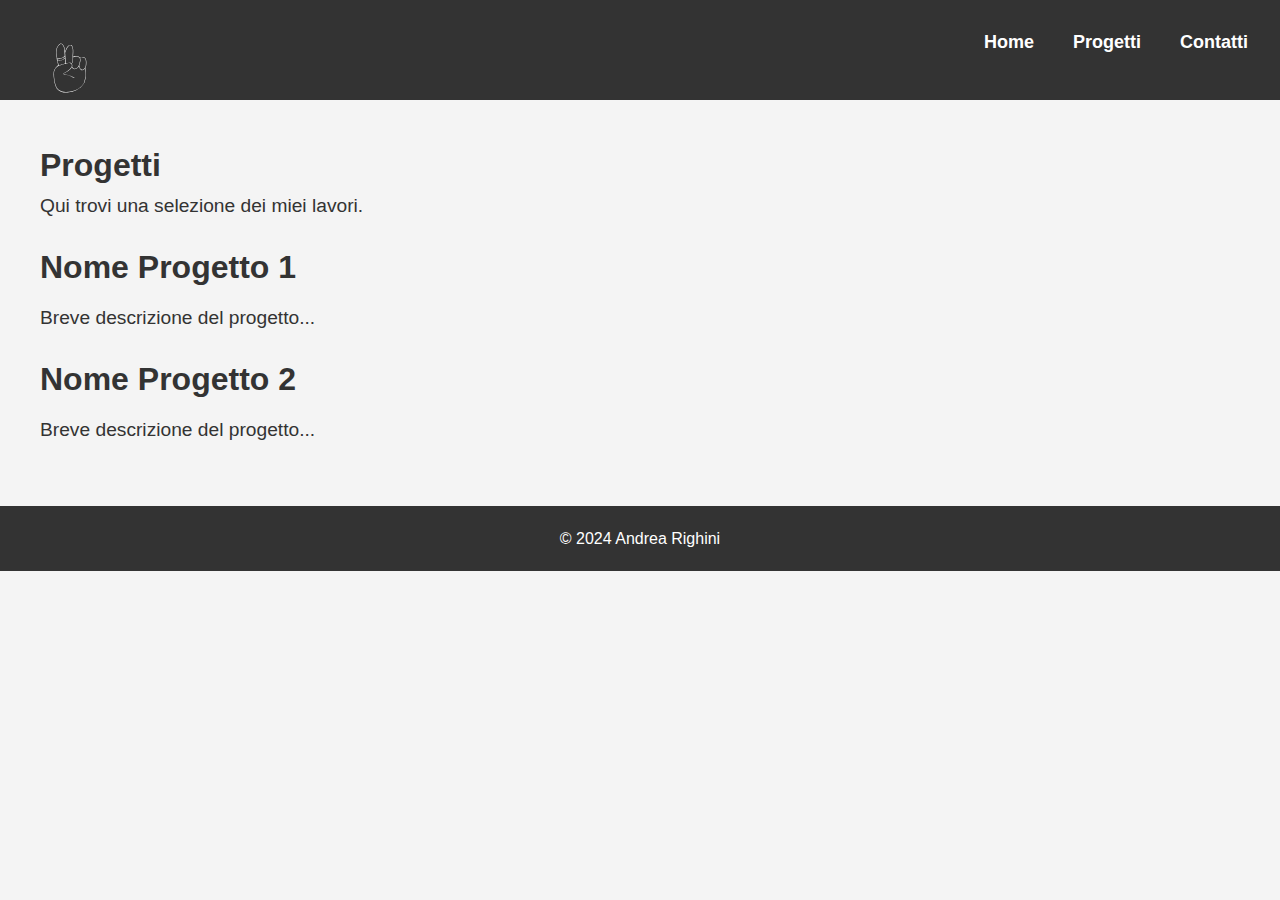
==== Progetti.html @ 1f2e23bc "Update Progetti.html" ====
<!DOCTYPE html>
<html lang="it">
<head>
    <meta charset="UTF-8">
    <meta name="viewport" content="width=device-width, initial-scale=1.0">
    <title>Progetti - Andrea Righini</title>
    <link rel="stylesheet" href="styles.css">
</head>
<body>
    <header>
         <a href="index.html">
            <img src="Logo.svg" alt="Il mio logo" class="logo">
        </a>
        <nav class="navbar">
        <a href="index.html">Home</a>
        <a href="Progetti.html">Progetti</a>
        <a href="index.html#contatti">Contatti</a>
    </nav>
    </header>

    <section class="projects">
        <h1>Progetti</h1>
        <p>Qui trovi una selezione dei miei lavori.</p>

        <div class="project-item">
            <h2>Nome Progetto 1</h2>
            <p>Breve descrizione del progetto...</p>
        </div>

        <div class="project-item">
            <h2>Nome Progetto 2</h2>
            <p>Breve descrizione del progetto...</p>
        </div>
    </section>

    <footer>
        <p>&copy; 2024 Andrea Righini</p>
    </footer>
</body>
</html>
---- styles.css ----
* {
    margin: 0;
    padding: 0;
    box-sizing: border-box;
}

/* Stile per il logo */

.logo {
    position: absolute;
    top: 8px;
    left: 10px;
    width: 120px;
    height: 120px;
    z-index: 1000;
}
/* Media Query per schermi molto piccoli (smartphone) */

@media screen and (max-width: 600px) {
    .logo {
        width: 70px;
        height: 70px; 
    }
}
/* Stile per la navbar */

.navbar {
    position: absolute;
    top: 20px;
    right: 20px;
    display: flex;
    gap: 15px;
}
.navbar a {
    color: #fff;
    text-decoration: none;
    font-size: 18px;
    padding: 8px 12px;
    font-weight: bold;
}
/* Nascondi il checkbox di default */
.menu-toggle-checkbox {
    display: none;
} 

/* Cerchio (anello) per il mobile */

.menu-toggle {
    display: none;
    cursor: pointer;
    padding: 10px;
    position: absolute;
    top: 20px;
    right: 20px;
}

.circle {
    width: 30px;
    height: 30px;
    border: 2px solid white;
    border-radius: 50%;
    background-color: transparent;
    position: relative;
}

/* Media query per mobile (max-width: 768px) */
@media (max-width: 768px) {
    /* Nascondi il menu su mobile di default */
    .navbar {
        display: none; /* Menu nascosto */
        position: absolute;
        top: 0px;  /* Impostare una distanza dal top */
        right: 0px;
        flex-direction: column;
        gap: 10px;
        background-color: black;
        width: 100%;
    }

    .navbar a {
        padding: 12px 0;
        width: 100%;
        text-align: left;
        border-top: 1px solid white;
    }

    /* Mostra il cerchio (anello) su mobile */
    
    .menu-toggle {
        display: block;
    }

    /* Quando il checkbox è selezionato, mostra il menu */
    
    .menu-toggle-checkbox:checked + .menu-toggle + .navbar {
        display: flex;
    }
}

/* Su desktop il menu è sempre visibile */
@media (min-width: 769px) {
    .navbar {
        display: flex; /* Menu visibile */
        gap: 15px;
        flex-direction: row;
    }

    .menu-toggle,
    .menu-toggle-checkbox {
        display: none;  /* Nascondi il cerchio e il checkbox su desktop */
    }
}

body {
    font-family: Arial, sans-serif;
    line-height: 1.6;
    background-color: #f4f4f4;
    color: #333;
    margin: 0;
    padding: 0;
}

header {
    text-align: center;
    padding: 50px 0;
    background-color: #333;
    color: #fff;
}

header h1 {
    font-size: 3em;
}

section {
    padding: 20px;
    margin: 20px;
}

section h2 {
    font-size: 2em;
    margin-bottom: 10px;
}

section p {
    font-size: 1.2em;
    margin-bottom: 20px;
}

footer {
    text-align: center;
    padding: 20px;
    background-color: #333;
    color: #fff;
}

    .footer-logo {
        width: 120px;  
        height: auto; 
        display: block; 
        margin: 0 auto;
        margin-bottom: 5px;
    }
    .social-icons {
        margin-top: 8px; /* Distanza dal copyright */
    }
    
    .social-icons a {
        display: inline-block;
    }

    .social-icons img {
        filter: invert(1);
        width: 18px; /* Grandezza icona */
        height: auto;
    }
    
    a {
        color: #333;
        text-decoration: none;
    }
    
    a:hover {
        text-decoration: underline;
    }
    
    footer a {
        color: white;  /* Rende il link bianco */
        text-decoration: none;
    }
    
    footer a:hover {
        text-decoration: underline; /* Aggiunge sottolineatura al passaggio del mouse */
    }

    /* Disposizione delle colonne Contatti e Link rapidi */
    .row {
        display: flex;
        justify-content: space-between;
        gap: 3px; /* Spaziatura*/
    }
    .column-footer {
        flex: 1; /* Ogni colonna prende la stessa larghezza */
    }
    
    /* Per mobile, mettiamo le colonne una sotto l'altra */
    @media (max-width: 768px) {
        .row {
            flex-direction: column; /* in colonna su mobile */
        }
    }
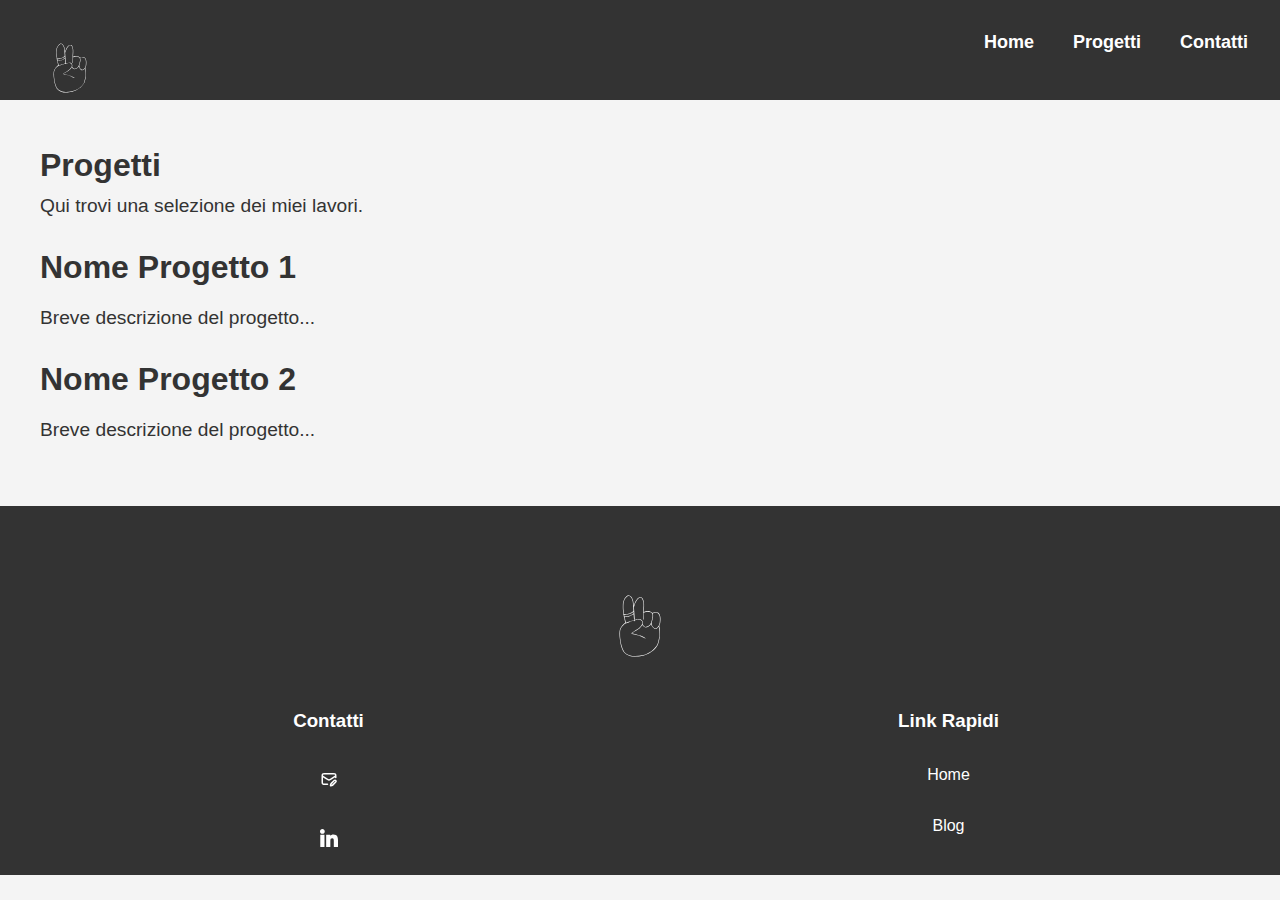
==== commit ba4120fb: "Update Progetti.html" ====
--- a/Progetti.html
+++ b/Progetti.html
@@ -34,7 +34,42 @@
     </section>
 
     <footer>
-        <p>&copy; 2024 Andrea Righini</p>
+        
+        <br>
+        <img src="Logo.svg" class="footer-logo" alt="Logo">
+        <div class="row">
+            <div class="column-footer">
+                <h3>Contatti</h3>
+                <br>
+                    <p>
+                    <div class="social-icons">
+                    <a href="mailto:andry.righini@gmail.com" target="_blank" aria-label="Mail">
+                    <img src="mail.icon.svg" alt="Mail" class="social-icon">
+                    </a>
+                    </div>                
+                    </p>
+                <br>
+                    <p>
+                    <div class="social-icons">
+                    <a href="https://www.linkedin.com/in/andrerighini/" target="_blank" aria-label="LinkedIn">
+                    <img src="linkedin-svgrepo-com.svg" alt="LinkedIn" class="social-icon">
+                    </a>
+                    </div>
+                    </p>
+            </div> 
+            <div class="column-footer">
+                <h3>Link Rapidi</h3>
+                <br>
+                <p>
+                    <a href="index.html">Home</a>
+                </p>
+                <br>
+                <p>
+                    <a href="index.html">Blog</a>
+                    </div>
+                </p>
+                </div>    
+             </div> 
     </footer>
 </body>
 </html>
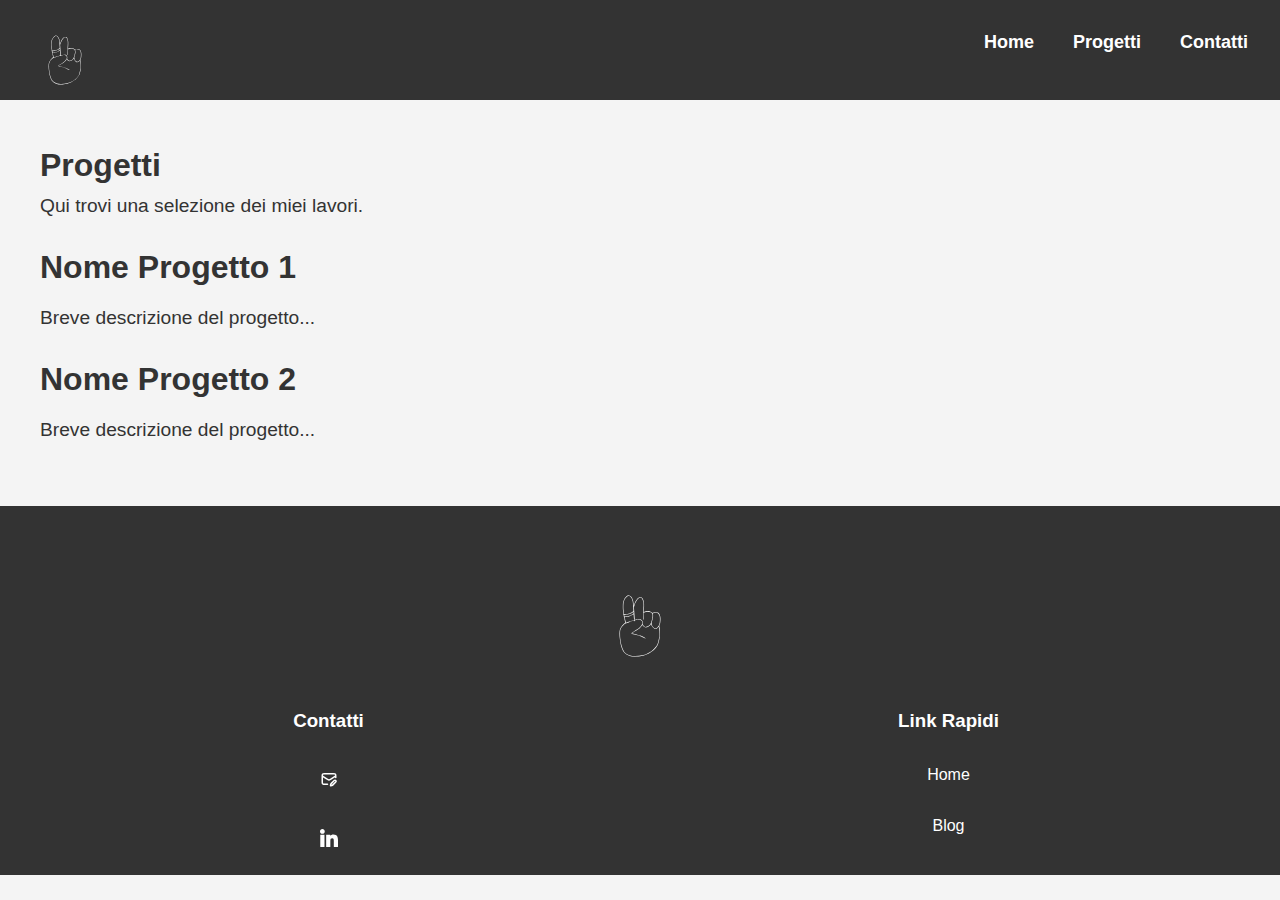
==== commit ca3b5be3: "Update Progetti.html" ====
--- a/Progetti.html
+++ b/Progetti.html
@@ -14,7 +14,7 @@
         <nav class="navbar">
         <a href="index.html">Home</a>
         <a href="Progetti.html">Progetti</a>
-        <a href="index.html#contatti">Contatti</a>
+        <a href="#Contatti">Contatti</a>
     </nav>
     </header>
 
@@ -38,7 +38,7 @@
         <br>
         <img src="Logo.svg" class="footer-logo" alt="Logo">
         <div class="row">
-            <div class="column-footer">
+            <div class="column-footer" id="Contatti">
                 <h3>Contatti</h3>
                 <br>
                     <p>
--- a/styles.css
+++ b/styles.css
@@ -8,8 +8,8 @@
 
 .logo {
     position: absolute;
-    top: 8px;
-    left: 10px;
+    top: 0px;
+    left: 5px;
     width: 120px;
     height: 120px;
     z-index: 1000;
@@ -43,7 +43,7 @@
     display: none;
 } 
 
-/* Cerchio (anello) per il mobile */
+/* NavBar per il mobile */
 
 .menu-toggle {
     display: none;
@@ -54,12 +54,11 @@
     right: 20px;
 }
 
-.circle {
+.bar {
+    color: #fff;
     width: 30px;
-    height: 30px;
-    border: 2px solid white;
-    border-radius: 50%;
-    background-color: transparent;
+    height: 4px;
+    background-color: black;
     position: relative;
 }
 
@@ -75,6 +74,8 @@
         gap: 10px;
         background-color: black;
         width: 100%;
+        padding: 20px;
+        border-top: 2px solid white;
     }
 
     .navbar a {
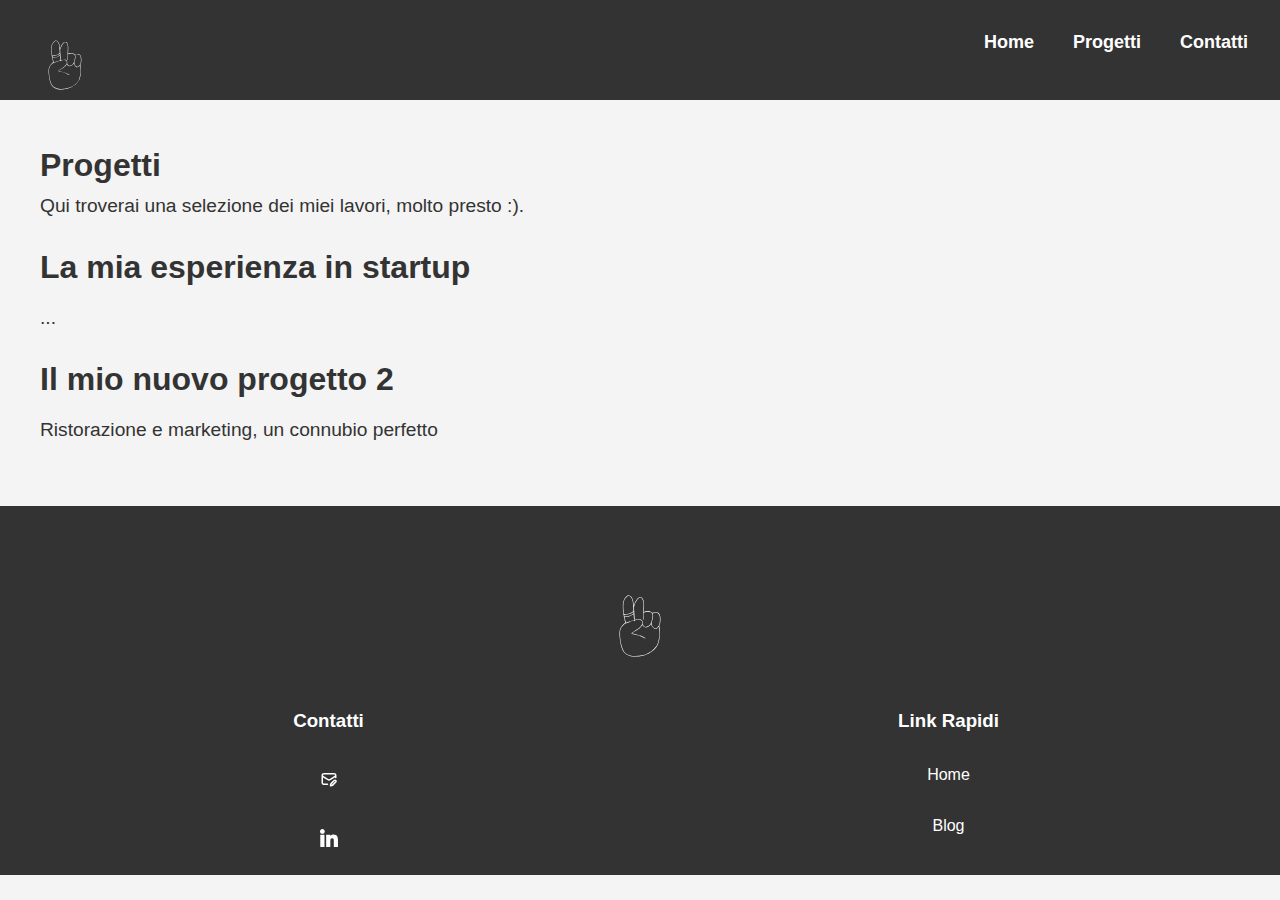
==== commit c9b443d9: "Update Progetti.html" ====
--- a/Progetti.html
+++ b/Progetti.html
@@ -14,22 +14,22 @@
         <nav class="navbar">
         <a href="index.html">Home</a>
         <a href="Progetti.html">Progetti</a>
-        <a href="#Contatti">Contatti</a>
+        <a href="Progetti.html#Contatti">Contatti</a>
     </nav>
     </header>
 
     <section class="projects">
         <h1>Progetti</h1>
-        <p>Qui trovi una selezione dei miei lavori.</p>
+        <p>Qui troverai una selezione dei miei lavori, molto presto :).</p>
 
         <div class="project-item">
-            <h2>Nome Progetto 1</h2>
-            <p>Breve descrizione del progetto...</p>
+            <h2>La mia esperienza in startup</h2>
+            <p>...</p>
         </div>
 
         <div class="project-item">
-            <h2>Nome Progetto 2</h2>
-            <p>Breve descrizione del progetto...</p>
+            <h2>Il mio nuovo progetto 2</h2>
+            <p>Ristorazione e marketing, un connubio perfetto</p>
         </div>
     </section>
 
--- a/styles.css
+++ b/styles.css
@@ -8,7 +8,7 @@
 
 .logo {
     position: absolute;
-    top: 0px;
+    top: 5px;
     left: 5px;
     width: 120px;
     height: 120px;
@@ -43,7 +43,7 @@
     display: none;
 } 
 
-/* NavBar per il mobile */
+/* Burger icon per il mobile */
 
 .menu-toggle {
     display: none;
@@ -56,10 +56,11 @@
 
 .bar {
     color: #fff;
-    width: 30px;
+    width: 25px;
     height: 4px;
-    background-color: black;
+    background-color: white;
     position: relative;
+    margin: 4px 0; 
 }
 
 /* Media query per mobile (max-width: 768px) */
@@ -74,7 +75,7 @@
         gap: 10px;
         background-color: black;
         width: 100%;
-        padding: 20px;
+        padding: 15px;
         border-top: 2px solid white;
     }
 
@@ -83,9 +84,8 @@
         width: 100%;
         text-align: left;
         border-top: 1px solid white;
-    }
-
-    /* Mostra il cerchio (anello) su mobile */
+        color: white;
+    }
     
     .menu-toggle {
         display: block;
@@ -93,24 +93,24 @@
 
     /* Quando il checkbox è selezionato, mostra il menu */
     
-    .menu-toggle-checkbox:checked + .menu-toggle + .navbar {
-        display: flex;
-    }
-}
-
-/* Su desktop il menu è sempre visibile */
-@media (min-width: 769px) {
-    .navbar {
-        display: flex; /* Menu visibile */
-        gap: 15px;
-        flex-direction: row;
-    }
-
-    .menu-toggle,
-    .menu-toggle-checkbox {
-        display: none;  /* Nascondi il cerchio e il checkbox su desktop */
-    }
-}
+    .menu-toggle-checkbox:checked + .menu-toggle + .navbar { 
+    display: flex;
+    }
+    }
+    
+    /* Su desktop il menu è sempre visibile */
+    @media (min-width: 769px) {
+        .navbar {
+            display: flex; /* Menu visibile */
+            gap: 15px;
+            flex-direction: row;
+        }
+    
+        .menu-toggle,
+        .menu-toggle-checkbox {
+            display: none; 
+        }
+    }
 
 body {
     font-family: Arial, sans-serif;
@@ -126,10 +126,12 @@
     padding: 50px 0;
     background-color: #333;
     color: #fff;
+    position: relative;
 }
 
 header h1 {
     font-size: 3em;
+    margin-top: 30px;
 }
 
 section {
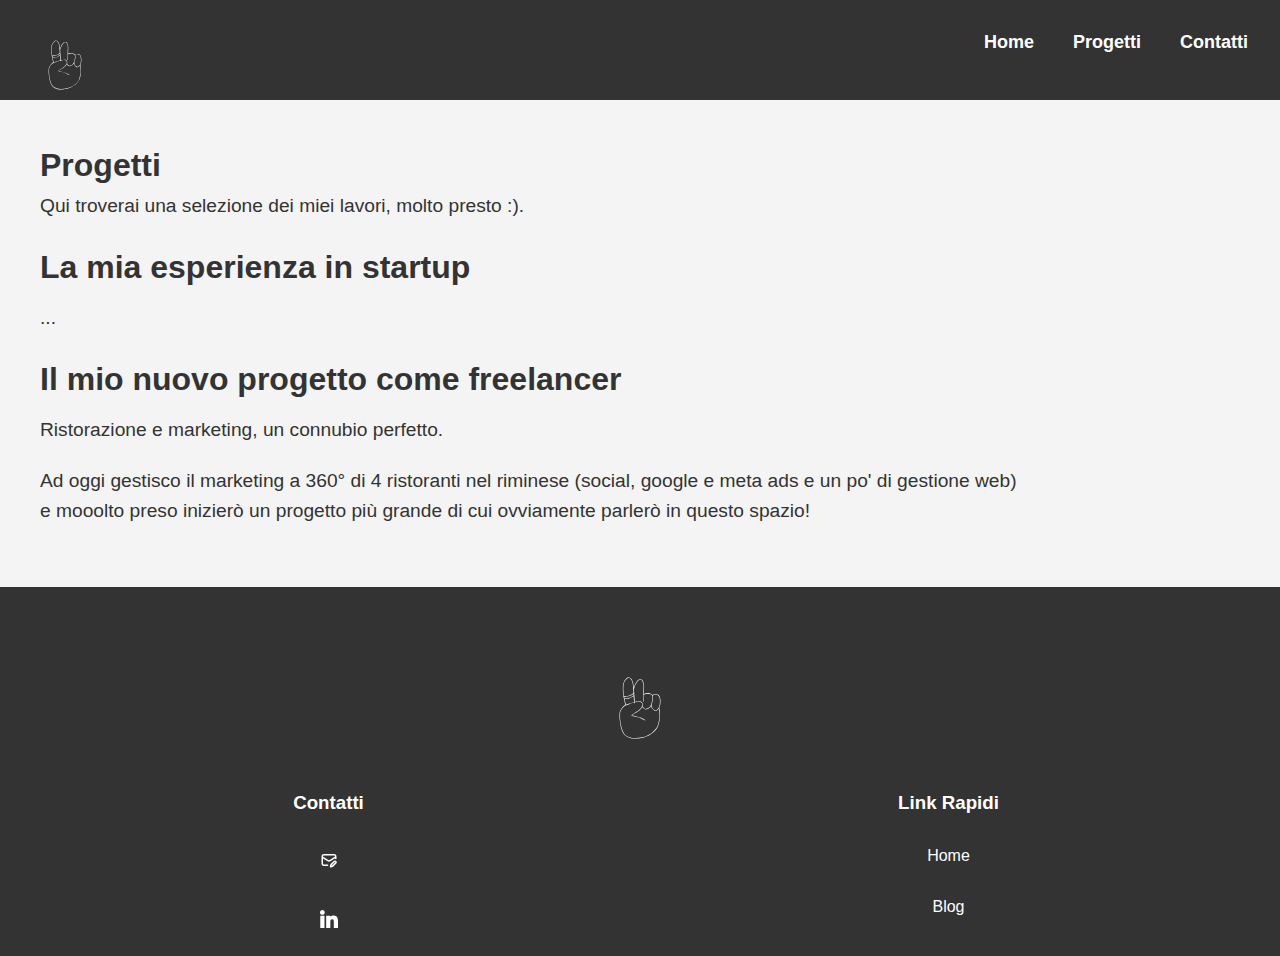
==== commit 3e9825fe: "Update Progetti.html" ====
--- a/Progetti.html
+++ b/Progetti.html
@@ -28,8 +28,10 @@
         </div>
 
         <div class="project-item">
-            <h2>Il mio nuovo progetto 2</h2>
-            <p>Ristorazione e marketing, un connubio perfetto</p>
+            <h2>Il mio nuovo progetto come freelancer</h2>
+            <p>Ristorazione e marketing, un connubio perfetto.</p>
+            <p>Ad oggi gestisco il marketing a 360° di 4 ristoranti nel riminese (social, google e meta ads e un po' di gestione web)<br>
+                e mooolto preso inizierò un progetto più grande di cui ovviamente parlerò in questo spazio! </p>
         </div>
     </section>
 
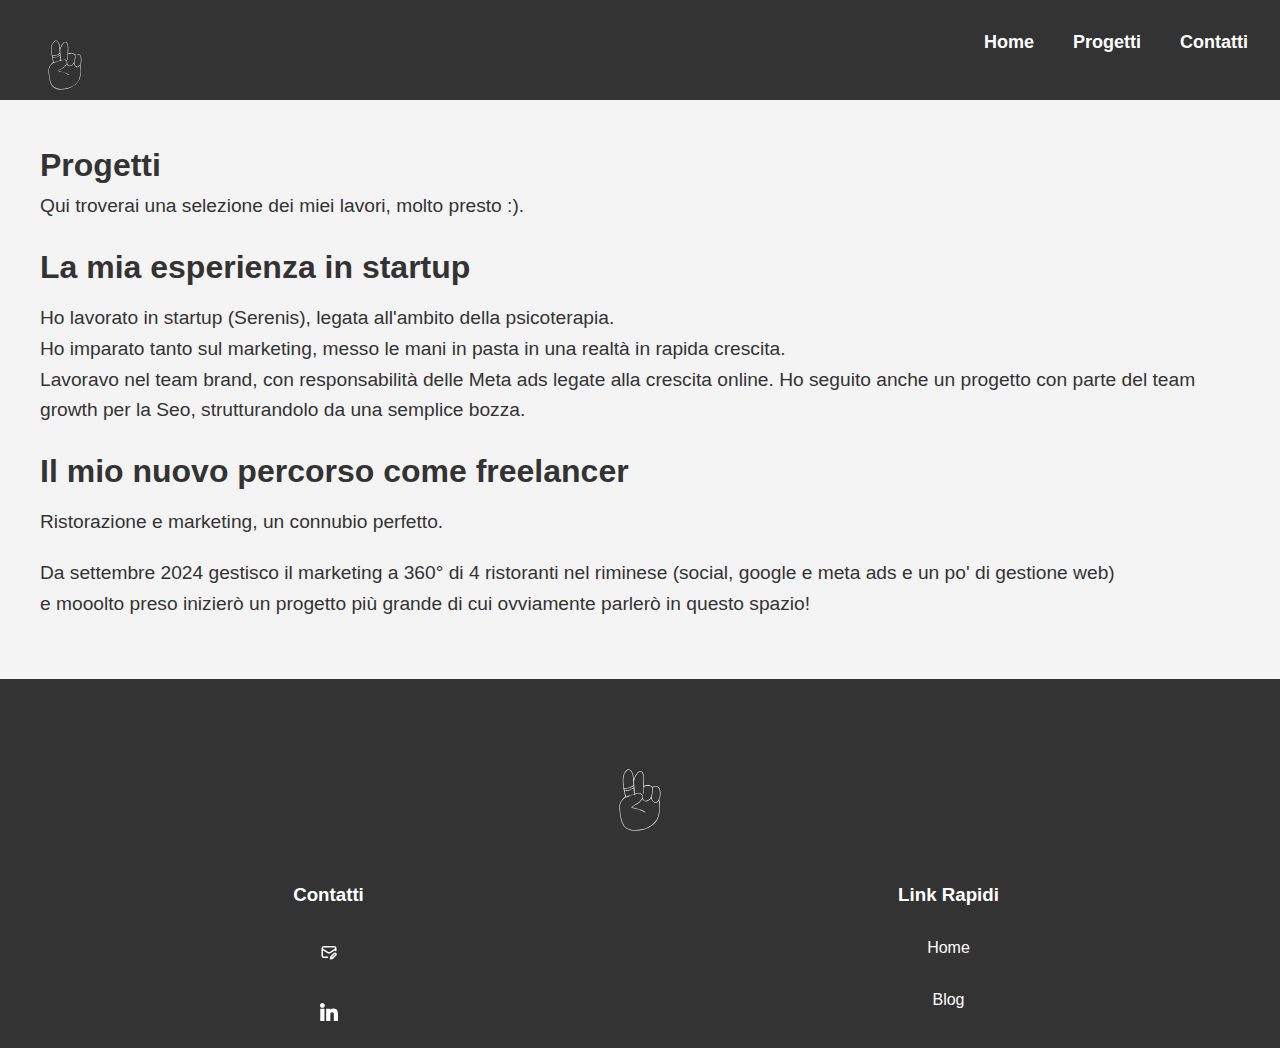
==== commit e60ca702: "Update Progetti.html" ====
--- a/Progetti.html
+++ b/Progetti.html
@@ -24,13 +24,16 @@
 
         <div class="project-item">
             <h2>La mia esperienza in startup</h2>
-            <p>...</p>
+            <p>Ho lavorato in startup (Serenis), legata all'ambito della psicoterapia.<br>
+            Ho imparato tanto sul marketing, messo le mani in pasta in una realtà in rapida crescita.<br>
+            Lavoravo nel team brand, con responsabilità delle Meta ads legate alla crescita online.
+            Ho seguito anche un progetto con parte del team growth per la Seo, strutturandolo da una semplice bozza.</p>
         </div>
 
         <div class="project-item">
-            <h2>Il mio nuovo progetto come freelancer</h2>
+            <h2>Il mio nuovo percorso come freelancer</h2>
             <p>Ristorazione e marketing, un connubio perfetto.</p>
-            <p>Ad oggi gestisco il marketing a 360° di 4 ristoranti nel riminese (social, google e meta ads e un po' di gestione web)<br>
+            <p>Da settembre 2024 gestisco il marketing a 360° di 4 ristoranti nel riminese (social, google e meta ads e un po' di gestione web)<br>
                 e mooolto preso inizierò un progetto più grande di cui ovviamente parlerò in questo spazio! </p>
         </div>
     </section>
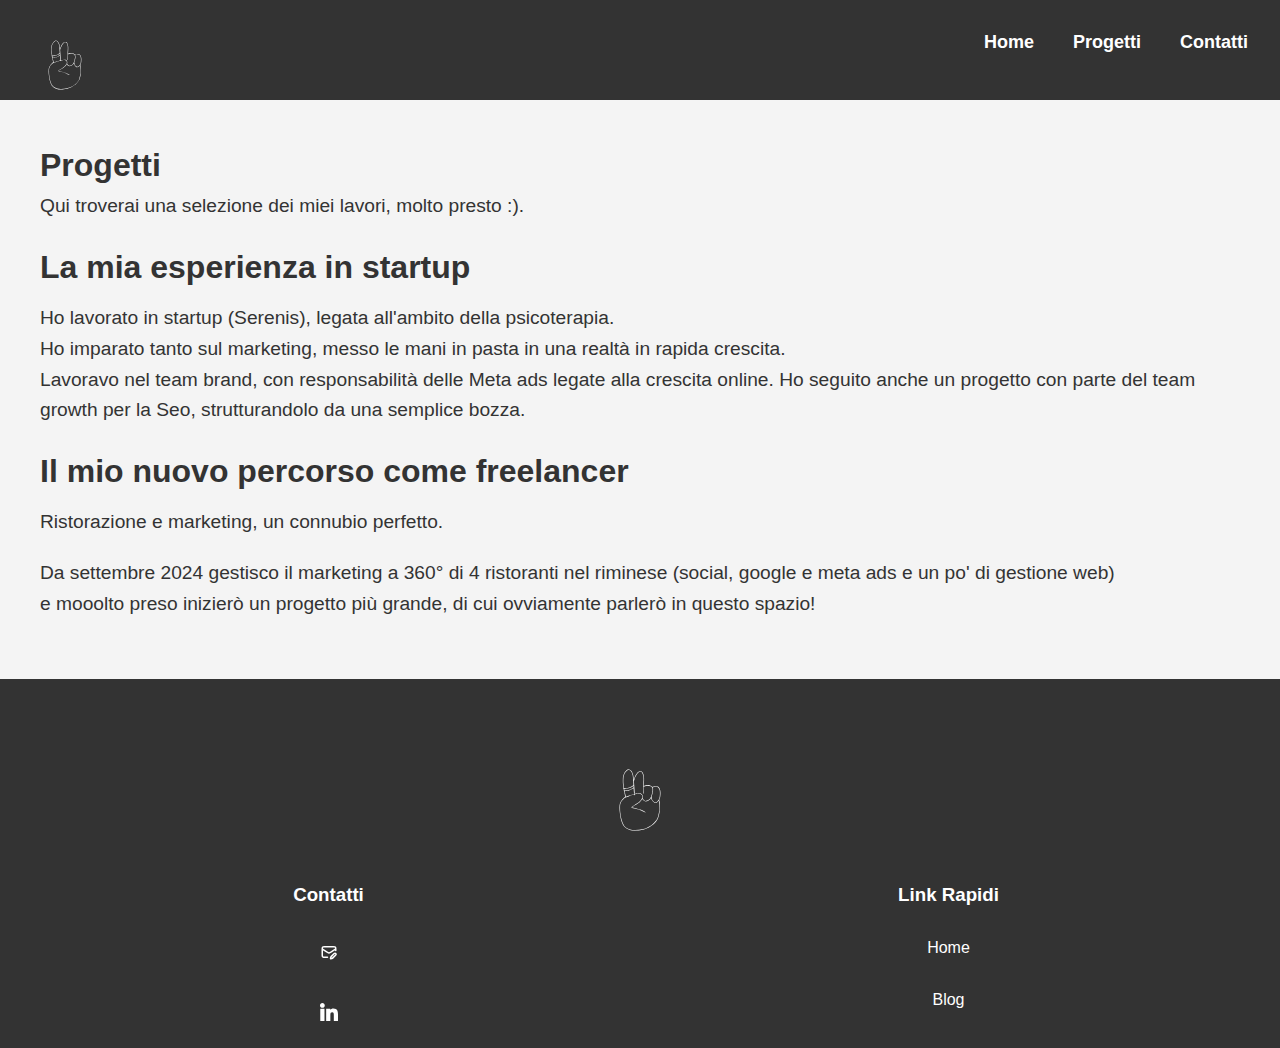
==== commit f8918b62: "Update Progetti.html" ====
--- a/Progetti.html
+++ b/Progetti.html
@@ -34,7 +34,7 @@
             <h2>Il mio nuovo percorso come freelancer</h2>
             <p>Ristorazione e marketing, un connubio perfetto.</p>
             <p>Da settembre 2024 gestisco il marketing a 360° di 4 ristoranti nel riminese (social, google e meta ads e un po' di gestione web)<br>
-                e mooolto preso inizierò un progetto più grande di cui ovviamente parlerò in questo spazio! </p>
+                e mooolto preso inizierò un progetto più grande, di cui ovviamente parlerò in questo spazio! </p>
         </div>
     </section>
 
